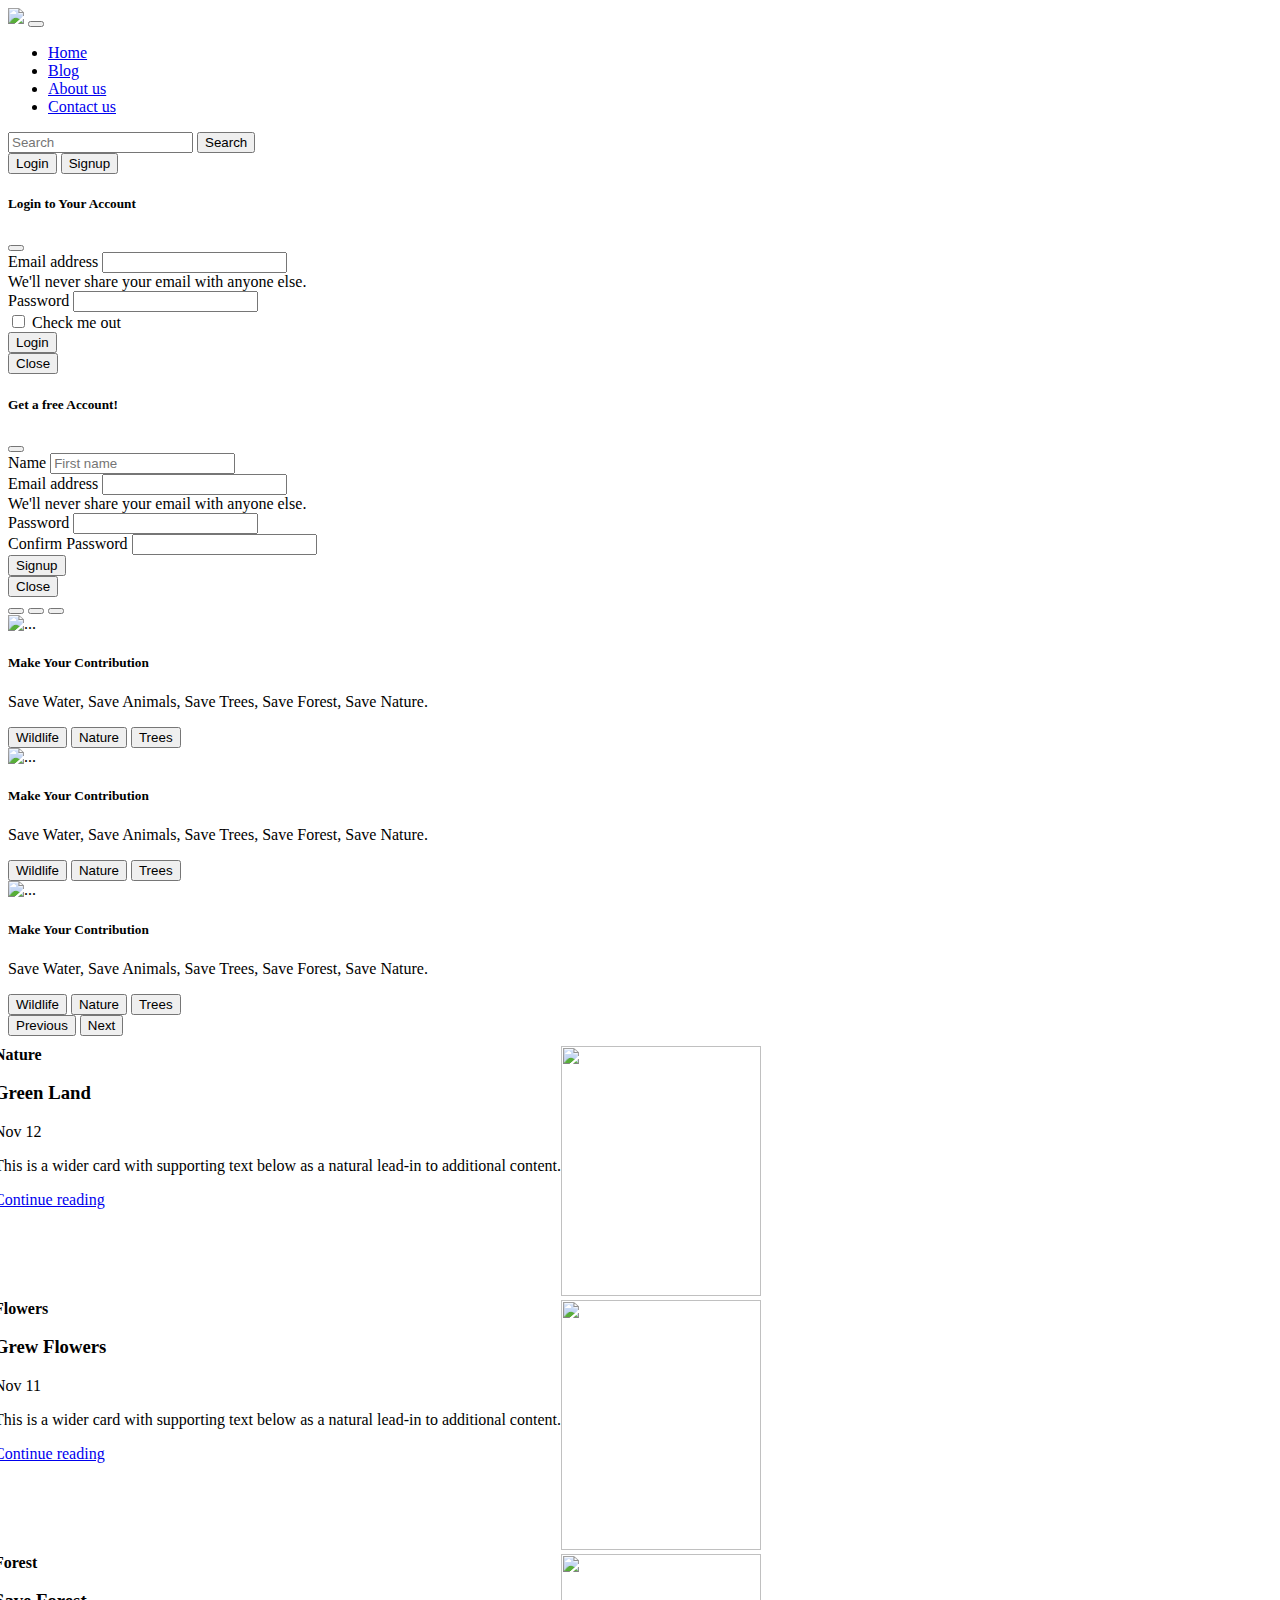
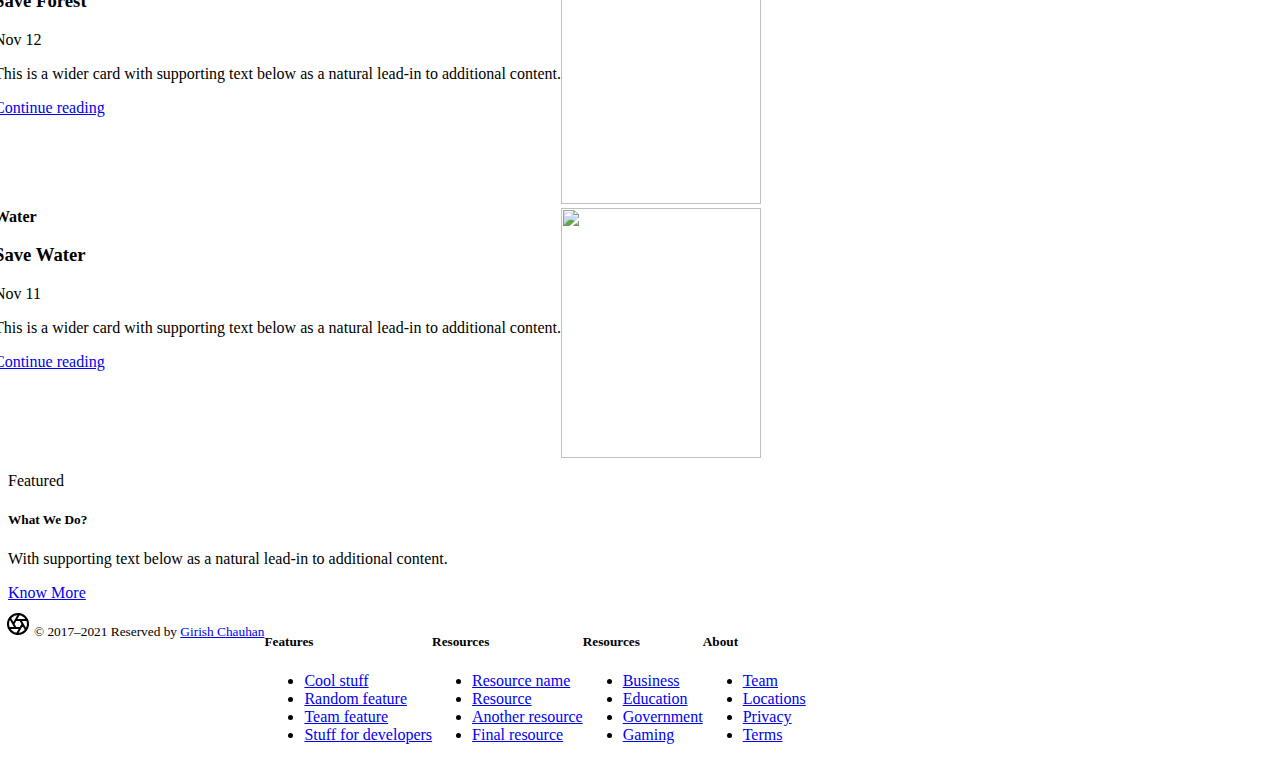
==== index.html @ fbe3fa65 "Add files via upload" ====
<!doctype html>
<html lang="en">

<head>
  <!-- Required meta tags -->
  <meta charset="utf-8">
  <meta name="viewport" content="width=device-width, initial-scale=1">

  <!-- Bootstrap CSS -->
  <link href="https://cdn.jsdelivr.net/npm/bootstrap@5.1.3/dist/css/bootstrap.min.css" rel="stylesheet"
    integrity="sha384-1BmE4kWBq78iYhFldvKuhfTAU6auU8tT94WrHftjDbrCEXSU1oBoqyl2QvZ6jIW3" crossorigin="anonymous">
  <link rel="stylesheet" href="style.css">

  <title>Bootstrap Website</title>

</head>

<body>
  <!-- Navbar start here! -->
  <nav class="navbar navbar-expand-lg navbar-dark bg-dark">
    <div class="container-fluid">
      <a class="navbar-brand" href="/Bootstrap Website/index.html"><img class="logo" src="Img/logo.jpg"></a>
      <button class="navbar-toggler" type="button" data-bs-toggle="collapse" data-bs-target="#navbarSupportedContent"
        aria-controls="navbarSupportedContent" aria-expanded="false" aria-label="Toggle navigation">
        <span class="navbar-toggler-icon"></span>
      </button>
      <div class="collapse navbar-collapse" id="navbarSupportedContent">
        <ul class="navbar-nav me-auto mb-2 mb-lg-0">
          <li class="nav-item">
            <a class="nav-link active" aria-current="page" href="index.html">Home</a>
          </li>
          <li class="nav-item">
            <a class="nav-link" href="Blog.html">Blog</a>
          </li>
          <li class="nav-item">
            <a class="nav-link" href="About.html">About us</a>
          </li>
          <li class="nav-item">
            <a class="nav-link" href="Contact.html">Contact us</a>
          </li>
        </ul>
        <form class="d-flex">
          <input class="form-control me-2" type="search" placeholder="Search" aria-label="Search">
          <button class="btn btn-outline-light" type="submit">Search</button>
        </form>
        <div class="mx-2">
          <button class="btn btn-danger" data-bs-toggle="modal" data-bs-target="#LoginModal">Login</button>
          <button class="btn btn-danger" data-bs-toggle="modal" data-bs-target="#SignupModal">Signup</button>
        </div>
      </div>
    </div>
  </nav>
  <!-- Navbar end here! -->

  <!-- Button trigger modal -->

<!--Login Modal -->
<div class="modal fade" id="LoginModal" tabindex="-1" aria-labelledby="LoginModalLabel" aria-hidden="true">
  <div class="modal-dialog">
    <div class="modal-content">
      <div class="modal-header">
        <h5 class="modal-title" id="LoginModalLabel">Login to Your Account</h5>
        <button type="button" class="btn-close" data-bs-dismiss="modal" aria-label="Close"></button>
      </div>
      <div class="modal-body">
        <form>
          <div class="mb-3">
            <label for="exampleInputEmail1" class="form-label">Email address</label>
            <input type="email" class="form-control" id="exampleInputEmail1" aria-describedby="emailHelp">
            <div id="emailHelp" class="form-text">We'll never share your email with anyone else.</div>
          </div>
          <div class="mb-3">
            <label for="exampleInputPassword1" class="form-label">Password</label>
            <input type="password" class="form-control" id="exampleInputPassword1">
          </div>
          <div class="mb-3 form-check">
            <input type="checkbox" class="form-check-input" id="exampleCheck1">
            <label class="form-check-label" for="exampleCheck1">Check me out</label>
          </div>
          <button type="submit" class="btn btn-primary">Login</button>
        </form>
      </div>
      <div class="modal-footer">
        <button type="button" class="btn btn-secondary" data-bs-dismiss="modal">Close</button>
      </div>
    </div>
  </div>
</div>

<!--Signup Modal -->
<div class="modal fade" id="SignupModal" tabindex="-1" aria-labelledby="SignupModalLabel" aria-hidden="true">
  <div class="modal-dialog">
    <div class="modal-content">
      <div class="modal-header">
        <h5 class="modal-title" id="SignupModalLabel">Get a free Account!</h5>
        <button type="button" class="btn-close" data-bs-dismiss="modal" aria-label="Close"></button>
      </div>
      <div class="modal-body">
        <form>
          <div class="mb-3">
            <label for="exampleInputName" class="form-label">Name</label>
              <input type="text" class="form-control" placeholder="First name" aria-label="First name">
            </div>
          <div class="mb-3">
            <label for="exampleInputEmail1" class="form-label">Email address</label>
            <input type="email" class="form-control" id="exampleInputEmail1" aria-describedby="emailHelp">
            <div id="emailHelp" class="form-text">We'll never share your email with anyone else.</div>
          </div>
          <div class="mb-3">
            <label for="exampleInputPassword1" class="form-label">Password</label>
            <input type="password" class="form-control" id="exampleInputPassword1">
          </div>
          <div class="mb-3">
            <label for="exampleInputPassword1" class="form-label">Confirm Password</label>
            <input type="password" class="form-control" id="exampleInputPassword1">
          </div>
          <button type="submit" class="btn btn-primary">Signup</button>
        </form>
      </div>
      <div class="modal-footer">
        <button type="button" class="btn btn-secondary" data-bs-dismiss="modal">Close</button>
      </div>
    </div>
  </div>
</div>

  <!-- Slider Start here! -->
     <div id="carouselExampleCaptions" class="carousel slide" data-bs-ride="carousel">
      <div class="carousel-indicators">
        <button type="button" data-bs-target="#carouselExampleCaptions" data-bs-slide-to="0" class="active"
          aria-current="true" aria-label="Slide 1"></button>
        <button type="button" data-bs-target="#carouselExampleCaptions" data-bs-slide-to="1"
          aria-label="Slide 2"></button>
        <button type="button" data-bs-target="#carouselExampleCaptions" data-bs-slide-to="2"
          aria-label="Slide 3"></button>
      </div>
      <div class="carousel-inner">
        <div class="carousel-item active">
          <img src="Img/photo1.jfif" class="d-block w-100 h-50" alt="...">
          <div class="carousel-caption d-none d-md-block">
            <h5>Make Your Contribution</h5>
            <p>Save Water, Save Animals, Save Trees, Save Forest, Save Nature.</p>
            <button class="btn btn-success rounded-pill">Wildlife</button>
            <button class="btn btn-danger rounded-pill">Nature</button>
            <button class="btn btn-warning rounded-pill">Trees</button>
          </div>
        </div>
        <div class="carousel-item">
          <img src="Img/photo2.jfif" class="d-block w-100 h-50" alt="...">
          <div class="carousel-caption d-none d-md-block">
            <h5>Make Your Contribution</h5>
            <p>Save Water, Save Animals, Save Trees, Save Forest, Save Nature.</p>
            <button class="btn btn-success">Wildlife</button>
            <button class="btn btn-danger">Nature</button>
            <button class="btn btn-warning">Trees</button>
          </div>
        </div>
        <div class="carousel-item">
          <img src="Img/photo4.jfif" class="d-block w-100 h-50" alt="...">
          <div class="carousel-caption d-none d-md-block">
            <h5>Make Your Contribution</h5>
            <p>Save Water, Save Animals, Save Trees, Save Forest, Save Nature.</p>
            <button class="btn btn-success">Wildlife</button>
            <button class="btn btn-danger">Nature</button>
            <button class="btn btn-warning">Trees</button>
          </div>
        </div>
      </div>
      <button class="carousel-control-prev" type="button" data-bs-target="#carouselExampleCaptions"
        data-bs-slide="prev">
        <span class="carousel-control-prev-icon" aria-hidden="true"></span>
        <span class="visually-hidden">Previous</span>
      </button>
      <button class="carousel-control-next" type="button" data-bs-target="#carouselExampleCaptions"
        data-bs-slide="next">
        <span class="carousel-control-next-icon" aria-hidden="true"></span>
        <span class="visually-hidden">Next</span>
      </button>
    </div>
  <!-- Slider end here! -->

  <!-- Blog post start here! -->
  <div class="container my-4">
    <div class="row mb-2">
        <div class="col-md-6">
          <div class="row no-gutters border rounded overflow-hidden flex-md-row mb-4 shadow-sm h-md-250 position-relative">
            <div class="col p-4 d-flex flex-column position-static">
              <strong class="d-inline-block mb-2 text-primary">Nature</strong>
              <h3 class="mb-0">Green Land</h3>
              <div class="mb-1 text-muted">Nov 12</div>
              <p class="card-text mb-auto">This is a wider card with supporting text below as a natural lead-in to additional content.</p>
              <a href="#" class="stretched-link">Continue reading</a>
            </div>
            <div class="col-auto d-none d-lg-block">
              <img class="bd-placeholder-img image" width="200" height="250" src="Img/thumb1.jfif" alt="">
            </div>
          </div>
        </div>
        <div class="col-md-6">
          <div class="row no-gutters border rounded overflow-hidden flex-md-row mb-4 shadow-sm h-md-250 position-relative">
            <div class="col p-4 d-flex flex-column position-static">
              <strong class="d-inline-block mb-2 text-success">Flowers</strong>
              <h3 class="mb-0">Grew Flowers</h3>
              <div class="mb-1 text-muted">Nov 11</div>
              <p class="mb-auto">This is a wider card with supporting text below as a natural lead-in to additional content.</p>
              <a href="#" class="stretched-link">Continue reading</a>
            </div>
            <div class="col-auto d-none d-lg-block">
                <img class="bd-placeholder-img image" width="200" height="250" src="Img/thumb2.jfif" alt="">

            </div>
          </div>
        </div>
      </div>
    <div class="row mb-2">
        <div class="col-md-6">
          <div class="row no-gutters border rounded overflow-hidden flex-md-row mb-4 shadow-sm h-md-250 position-relative">
            <div class="col p-4 d-flex flex-column position-static">
              <strong class="d-inline-block mb-2 text-danger">Forest</strong>
              <h3 class="mb-0">Save Forest</h3>
              <div class="mb-1 text-muted">Nov 12</div>
              <p class="card-text mb-auto">This is a wider card with supporting text below as a natural lead-in to additional content.</p>
              <a href="#" class="stretched-link">Continue reading</a>
            </div>
            <div class="col-auto d-none d-lg-block">
              <img class="bd-placeholder-img" width="200" height="250" src="Img/thumb3.jfif" alt="">
            </div>
          </div>
        </div>
        <div class="col-md-6">
          <div class="row no-gutters border rounded overflow-hidden flex-md-row mb-4 shadow-sm h-md-250 position-relative">
            <div class="col p-4 d-flex flex-column position-static">
              <strong class="d-inline-block mb-2 text-warning">Water</strong>
              <h3 class="mb-0">Save Water</h3>
              <div class="mb-1 text-muted">Nov 11</div>
              <p class="mb-auto">This is a wider card with supporting text below as a natural lead-in to additional content.</p>
              <a href="#" class="stretched-link">Continue reading</a>
            </div>
            <div class="col-auto d-none d-lg-block">
                <img class="bd-placeholder-img image" width="200" height="250" src="Img/thumb4.jfif" alt="">

            </div>
          </div>
        </div>
      </div>
</div>
<!-- Blog post end here! -->
  <div class="card text-center">
    <div class="card-header bg-Light">
      Featured
    </div>
    <div class="card-body">
      <h5 class="card-title">What We Do?</h5>
      <p class="card-text">With supporting text below as a natural lead-in to additional content.</p>
      <a href="#" class="btn btn-primary">Know More</a>
    </div>
  </div>

  <!-- Footer start here! -->
  <footer class="container py-5">
    <div class="row">
      <div class="col-12 col-md">
        <svg xmlns="http://www.w3.org/2000/svg" width="24" height="24" fill="none" stroke="currentColor"
          stroke-linecap="round" stroke-linejoin="round" stroke-width="2" class="d-block mb-2" role="img"
          viewBox="0 0 24 24">
          <title>Product</title>
          <circle cx="12" cy="12" r="10"></circle>
          <path
            d="M14.31 8l5.74 9.94M9.69 8h11.48M7.38 12l5.74-9.94M9.69 16L3.95 6.06M14.31 16H2.83m13.79-4l-5.74 9.94">
          </path>
        </svg>
        <small class="d-block mb-3 text-muted">© 2017–2021 Reserved by <a
            href="https://www.linkedin.com/in/imgirishchauhan/">Girish Chauhan</a></small>
      </div>
      <div class="col-6 col-md">
        <h5>Features</h5>
        <ul class="list-unstyled text-small">
          <li><a class="link-secondary" href="#">Cool stuff</a></li>
          <li><a class="link-secondary" href="#">Random feature</a></li>
          <li><a class="link-secondary" href="#">Team feature</a></li>
          <li><a class="link-secondary" href="#">Stuff for developers</a></li>
        </ul>
      </div>
      <div class="col-6 col-md">
        <h5>Resources</h5>
        <ul class="list-unstyled text-small">
          <li><a class="link-secondary" href="#">Resource name</a></li>
          <li><a class="link-secondary" href="#">Resource</a></li>
          <li><a class="link-secondary" href="#">Another resource</a></li>
          <li><a class="link-secondary" href="#">Final resource</a></li>
        </ul>
      </div>
      <div class="col-6 col-md">
        <h5>Resources</h5>
        <ul class="list-unstyled text-small">
          <li><a class="link-secondary" href="#">Business</a></li>
          <li><a class="link-secondary" href="#">Education</a></li>
          <li><a class="link-secondary" href="#">Government</a></li>
          <li><a class="link-secondary" href="#">Gaming</a></li>
        </ul>
      </div>
      <div class="col-6 col-md">
        <h5>About</h5>
        <ul class="list-unstyled text-small">
          <li><a class="link-secondary" href="#">Team</a></li>
          <li><a class="link-secondary" href="#">Locations</a></li>
          <li><a class="link-secondary" href="#">Privacy</a></li>
          <li><a class="link-secondary" href="#">Terms</a></li>
        </ul>
      </div>
    </div>
  </footer>
  <!-- Footer end here! -->

   <!-- Optional JavaScript; choose one of the two! -->

  <!-- Option 1: Bootstrap Bundle with Popper -->
  <script src="https://cdn.jsdelivr.net/npm/bootstrap@5.1.3/dist/js/bootstrap.bundle.min.js"
    integrity="sha384-ka7Sk0Gln4gmtz2MlQnikT1wXgYsOg+OMhuP+IlRH9sENBO0LRn5q+8nbTov4+1p"
    crossorigin="anonymous"></script>

  <!-- Option 2: Separate Popper and Bootstrap JS -->
  
    <script src="https://cdn.jsdelivr.net/npm/@popperjs/core@2.10.2/dist/umd/popper.min.js" integrity="sha384-7+zCNj/IqJ95wo16oMtfsKbZ9ccEh31eOz1HGyDuCQ6wgnyJNSYdrPa03rtR1zdB" crossorigin="anonymous"></script>
    <script src="https://cdn.jsdelivr.net/npm/bootstrap@5.1.3/dist/js/bootstrap.min.js" integrity="sha384-QJHtvGhmr9XOIpI6YVutG+2QOK9T+ZnN4kzFN1RtK3zEFEIsxhlmWl5/YESvpZ13" crossorigin="anonymous"></script>
   

</body>

</html>
---- style.css ----
.logo {
    height: 10vh;
    
}

.container {
    padding: 10px;
}



.row {
    --bs-gutter-x: 1.5rem;
    --bs-gutter-y: 0;
    display: flex;
    flex-wrap: wrap;
    margin-top: calc(-1 * var(--bs-gutter-y));
    margin-right: calc(-.5 * var(--bs-gutter-x));
    margin-left: calc(-.5 * var(--bs-gutter-x));
}
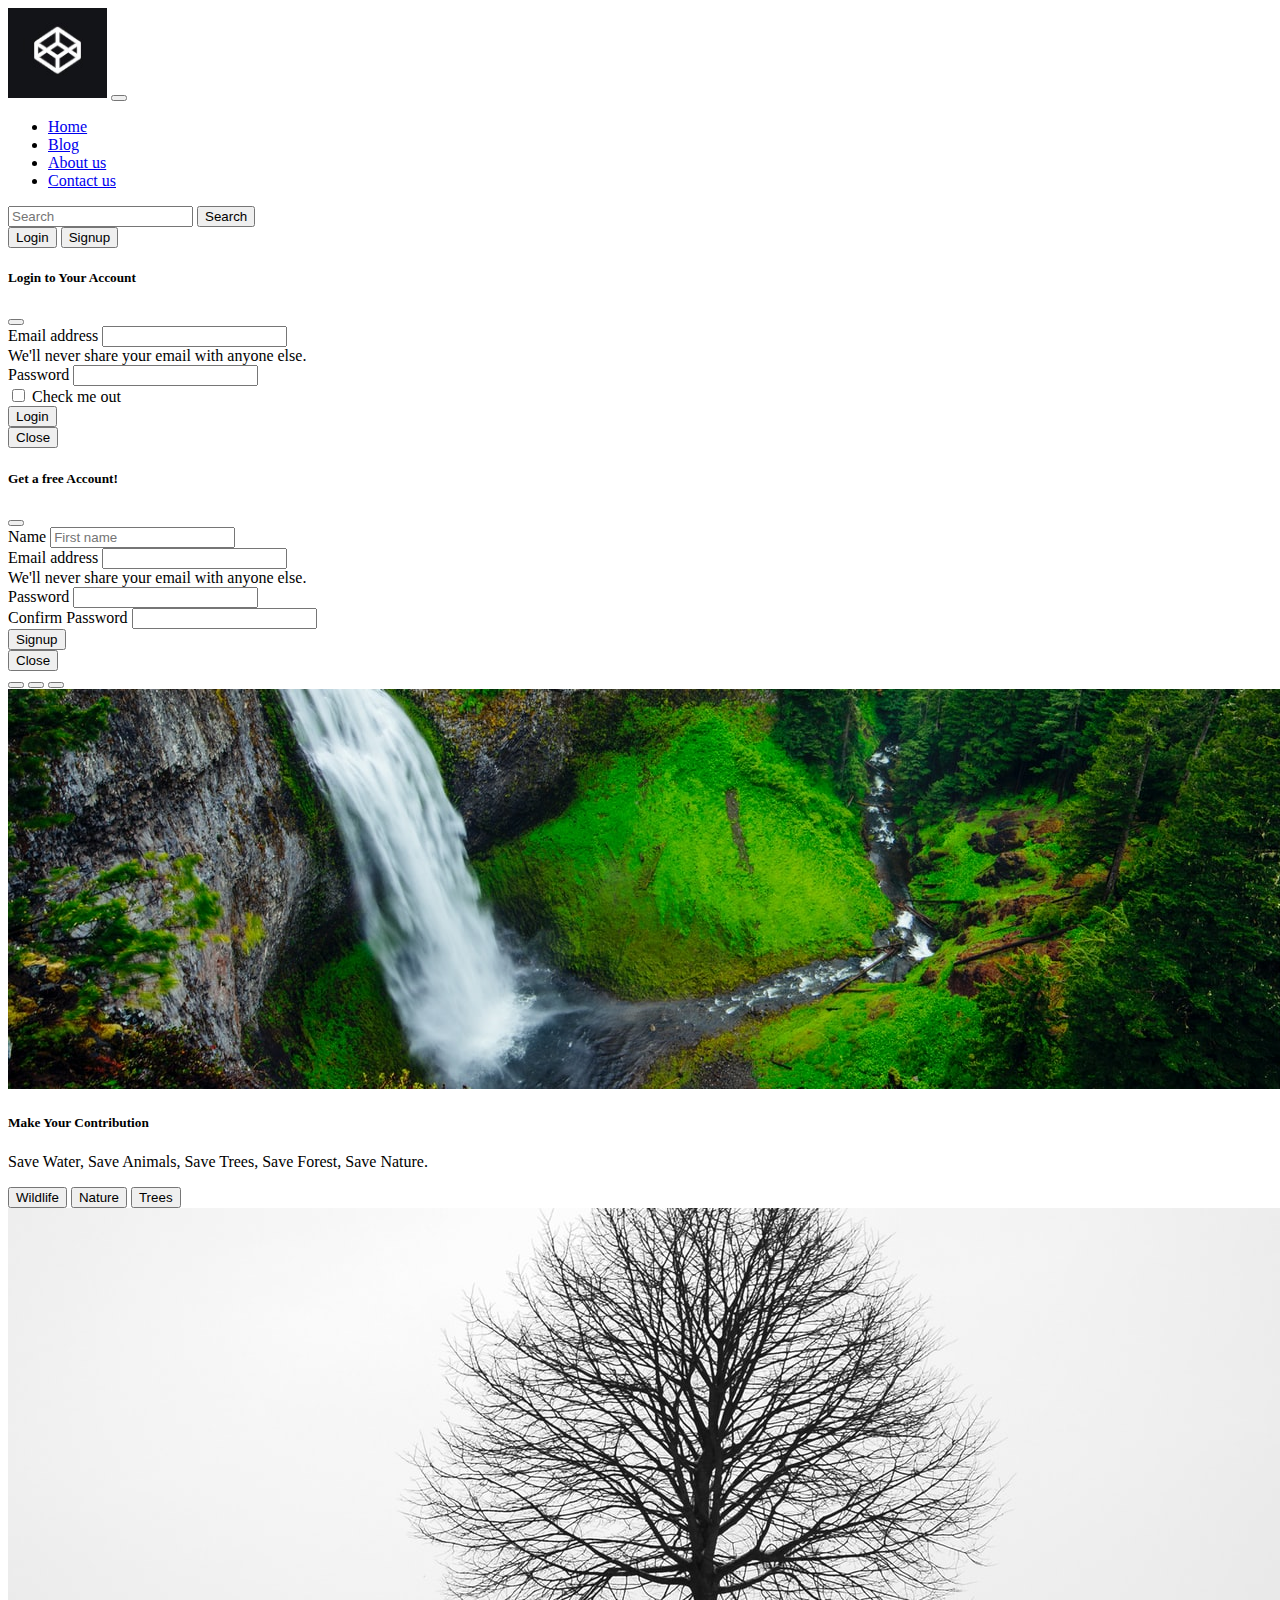
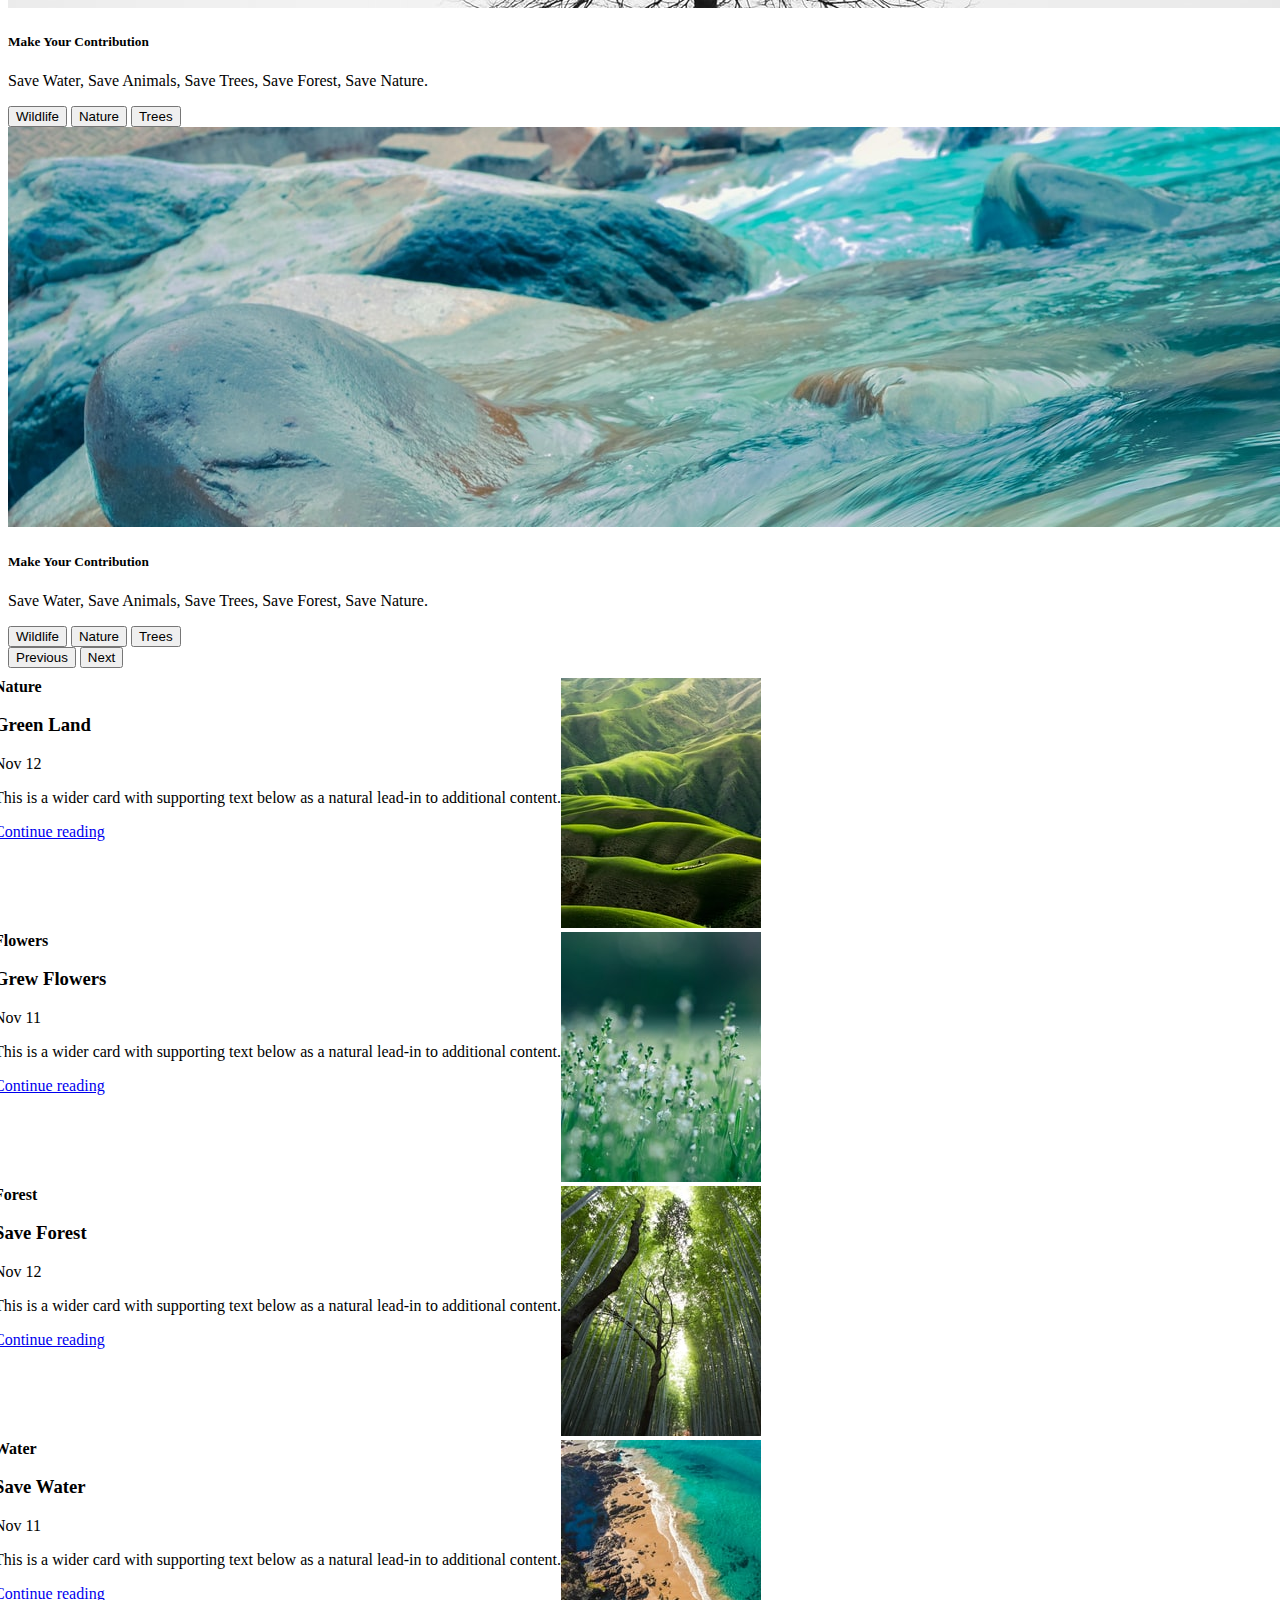
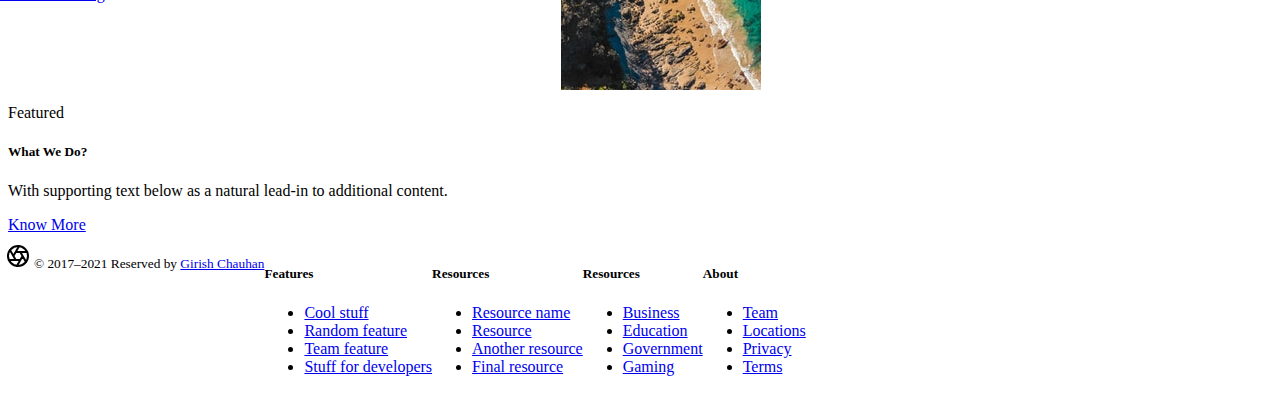
==== commit 55994123: "Update index.html" ====
--- a/index.html
+++ b/index.html
@@ -19,7 +19,7 @@
   <!-- Navbar start here! -->
   <nav class="navbar navbar-expand-lg navbar-dark bg-dark">
     <div class="container-fluid">
-      <a class="navbar-brand" href="/Bootstrap Website/index.html"><img class="logo" src="Img/logo.jpg"></a>
+      <a class="navbar-brand" href="/Bootstrap Website/index.html"><img class="logo" src="logo.jpg"></a>
       <button class="navbar-toggler" type="button" data-bs-toggle="collapse" data-bs-target="#navbarSupportedContent"
         aria-controls="navbarSupportedContent" aria-expanded="false" aria-label="Toggle navigation">
         <span class="navbar-toggler-icon"></span>
@@ -136,7 +136,7 @@
       </div>
       <div class="carousel-inner">
         <div class="carousel-item active">
-          <img src="Img/photo1.jfif" class="d-block w-100 h-50" alt="...">
+          <img src="photo1.jfif" class="d-block w-100 h-50" alt="...">
           <div class="carousel-caption d-none d-md-block">
             <h5>Make Your Contribution</h5>
             <p>Save Water, Save Animals, Save Trees, Save Forest, Save Nature.</p>
@@ -146,7 +146,7 @@
           </div>
         </div>
         <div class="carousel-item">
-          <img src="Img/photo2.jfif" class="d-block w-100 h-50" alt="...">
+          <img src="photo2.jfif" class="d-block w-100 h-50" alt="...">
           <div class="carousel-caption d-none d-md-block">
             <h5>Make Your Contribution</h5>
             <p>Save Water, Save Animals, Save Trees, Save Forest, Save Nature.</p>
@@ -156,7 +156,7 @@
           </div>
         </div>
         <div class="carousel-item">
-          <img src="Img/photo4.jfif" class="d-block w-100 h-50" alt="...">
+          <img src="photo4.jfif" class="d-block w-100 h-50" alt="...">
           <div class="carousel-caption d-none d-md-block">
             <h5>Make Your Contribution</h5>
             <p>Save Water, Save Animals, Save Trees, Save Forest, Save Nature.</p>
@@ -192,7 +192,7 @@
               <a href="#" class="stretched-link">Continue reading</a>
             </div>
             <div class="col-auto d-none d-lg-block">
-              <img class="bd-placeholder-img image" width="200" height="250" src="Img/thumb1.jfif" alt="">
+              <img class="bd-placeholder-img image" width="200" height="250" src="thumb1.jfif" alt="">
             </div>
           </div>
         </div>
@@ -206,7 +206,7 @@
               <a href="#" class="stretched-link">Continue reading</a>
             </div>
             <div class="col-auto d-none d-lg-block">
-                <img class="bd-placeholder-img image" width="200" height="250" src="Img/thumb2.jfif" alt="">
+                <img class="bd-placeholder-img image" width="200" height="250" src="thumb2.jfif" alt="">
 
             </div>
           </div>
@@ -223,7 +223,7 @@
               <a href="#" class="stretched-link">Continue reading</a>
             </div>
             <div class="col-auto d-none d-lg-block">
-              <img class="bd-placeholder-img" width="200" height="250" src="Img/thumb3.jfif" alt="">
+              <img class="bd-placeholder-img" width="200" height="250" src="thumb3.jfif" alt="">
             </div>
           </div>
         </div>
@@ -237,7 +237,7 @@
               <a href="#" class="stretched-link">Continue reading</a>
             </div>
             <div class="col-auto d-none d-lg-block">
-                <img class="bd-placeholder-img image" width="200" height="250" src="Img/thumb4.jfif" alt="">
+                <img class="bd-placeholder-img image" width="200" height="250" src="thumb4.jfif" alt="">
 
             </div>
           </div>
@@ -327,4 +327,4 @@
 
 </body>
 
-</html>+</html>
